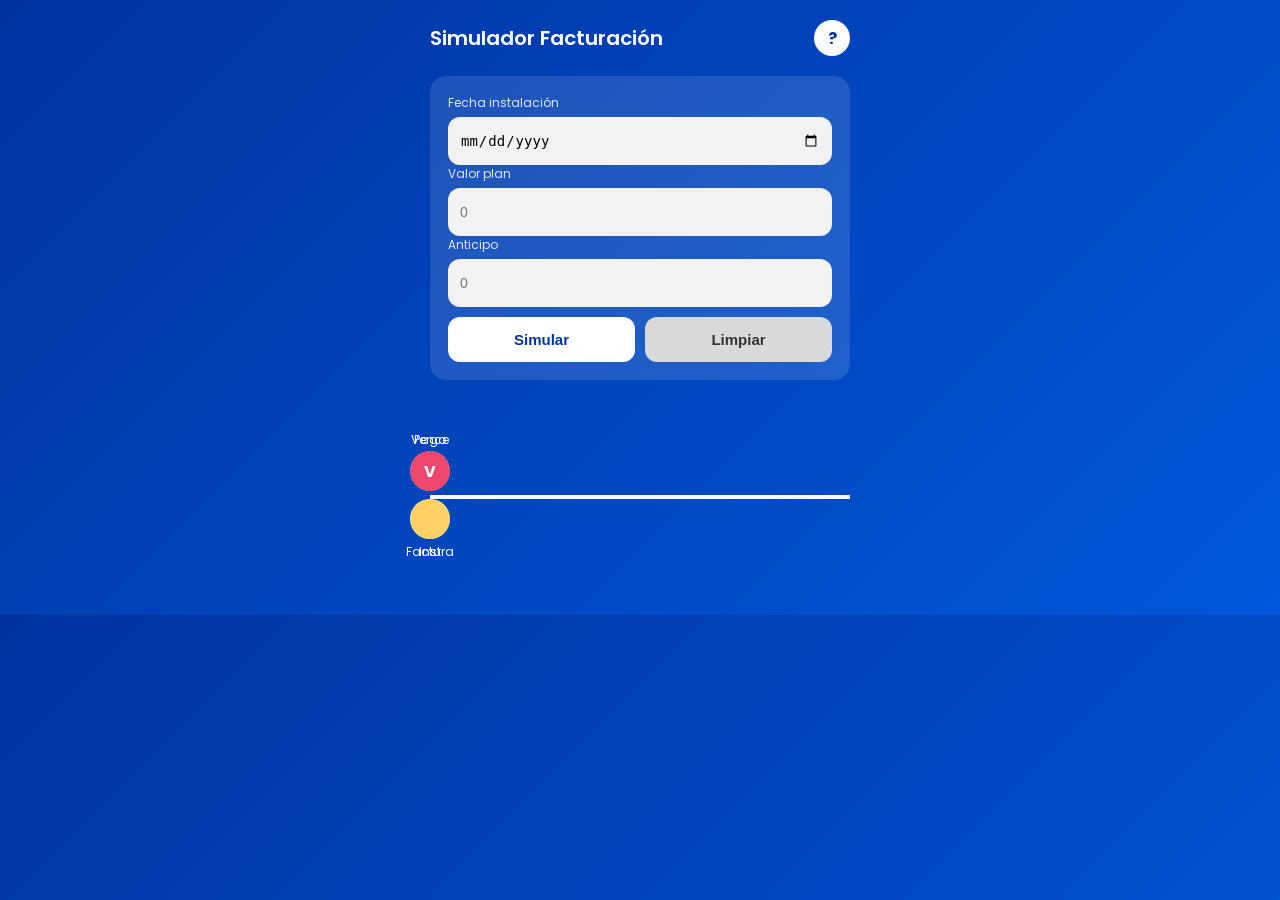
==== Versiones/v2_beta.html @ ce0b77d9 "Create v2_beta.html" ====
<!DOCTYPE html>
<html lang="es">

<head>

<meta charset="UTF-8">
<meta name="viewport" content="width=device-width, initial-scale=1.0">

<title>Simulador Facturación</title>

<link href="https://fonts.googleapis.com/css2?family=Poppins:wght@300;400;600&display=swap" rel="stylesheet">

<style>

:root{
--tigo:#0033A0;
--tigo2:#0057D9;
}

*{
box-sizing:border-box;
margin:0;
padding:0;
}

body{
font-family:'Poppins',sans-serif;
background:linear-gradient(135deg,#0033A0,#0057D9);
color:white;
padding:20px;
}

.container{
max-width:420px;
margin:auto;
}

.header{
display:flex;
justify-content:space-between;
align-items:center;
margin-bottom:20px;
}

.title{
font-size:20px;
font-weight:600;
}

.help{
width:36px;
height:36px;
background:white;
color:#0033A0;
border-radius:50%;
display:flex;
align-items:center;
justify-content:center;
font-weight:bold;
cursor:pointer;
}

.card{
background:rgba(255,255,255,0.12);
padding:18px;
border-radius:16px;
margin-bottom:15px;
}

label{
font-size:12px;
opacity:0.85;
display:block;
margin-bottom:5px;
}

input{
width:100%;
height:48px;
padding:12px;
border-radius:12px;
border:none;
font-size:14px;
background:#f2f2f2;
}

.botones{
display:flex;
gap:10px;
margin-top:10px;
}

button{
flex:1;
padding:14px;
border:none;
border-radius:12px;
background:white;
color:#0033A0;
font-weight:600;
font-size:15px;
cursor:pointer;
}

.btn-clear{
background:#d9d9d9;
color:#333;
}

.meses{
display:flex;
justify-content:space-between;
margin-top:10px;
font-weight:600;
}

.timeline{
position:relative;
height:160px;
margin-top:20px;
}

.line{
position:absolute;
top:50%;
width:100%;
height:4px;
background:white;
}

.event{
position:absolute;
width:40px;
height:40px;
border-radius:50%;
display:flex;
align-items:center;
justify-content:center;
font-weight:bold;
}

.top{
top:35%;
transform:translate(-50%,-50%);
}

.bottom{
top:65%;
transform:translate(-50%,-50%);
}

.install{background:#4CC9F0;}
.invoice{background:#FFD166;color:black;}
.pay{background:#06D6A0;}
.charge{background:#EF476F;}

.label{
position:absolute;
font-size:12px;
width:90px;
text-align:center;
transform:translateX(-50%);
}

.label.top{ top:10%; }
.label.bottom{ top:80%; }

.result{
margin-top:20px;
font-size:15px;
}

.good{color:#06D6A0;}
.bad{color:#EF476F;}

.warning{
color:#FFD166;
font-weight:600;
margin-top:10px;
}

.modal{
position:fixed;
top:0;
left:0;
width:100%;
height:100%;
background:rgba(0,0,0,0.85);
display:none;
justify-content:center;
align-items:center;
padding:20px;
}

.modal-content{
background:white;
padding:15px;
border-radius:12px;
max-width:500px;
max-height:90%;
overflow:auto;
}

.modal-content img{
width:100%;
margin-bottom:12px;
border-radius:8px;
}

.close{
text-align:right;
font-weight:bold;
cursor:pointer;
color:black;
margin-bottom:10px;
}

</style>

</head>

<body>

<div class="container">

<div class="header">
<div class="title">Simulador Facturación</div>
<div class="help" onclick="abrirAyuda()">?</div>
</div>

<div class="card">

<label>Fecha instalación</label>
<input type="date" id="fecha">

<label>Valor plan</label>
<input type="number" id="plan" placeholder="0">

<label>Anticipo</label>
<input type="number" id="anticipo" placeholder="0">

<div class="botones">
<button onclick="simular()">Simular</button>
<button class="btn-clear" onclick="limpiar()">Limpiar</button>
</div>

</div>

<div id="meses" class="meses"></div>

<div class="timeline">

<div class="line"></div>

<div class="event install bottom" id="inst"></div>
<div class="label bottom" id="instLabel">Inst</div>

<div class="event invoice bottom" id="fact"></div>
<div class="label bottom" id="factLabel">Factura</div>

<div class="event pay top" id="pay">P</div>
<div class="label top" id="payLabel">Pago</div>

<div class="event charge top" id="vence">V</div>
<div class="label top" id="venceLabel">Vence</div>

<div class="event invoice bottom" id="fact2" style="display:none">2</div>
<div class="label bottom" id="fact2Label" style="display:none">Factura2</div>

<div class="event install bottom" id="corte" style="display:none">3</div>
<div class="label bottom" id="corteLabel" style="display:none">Corte</div>

<div class="event charge top" id="vence2" style="display:none">V</div>
<div class="label top" id="vence2Label" style="display:none">Vence</div>

</div>

<div id="info" class="result"></div>
<div id="detalleFacturacion" class="result"></div>

</div>

<!-- MODAL AYUDA -->

<div class="modal" id="modalAyuda">

<div class="modal-content">

<div class="close" onclick="cerrarAyuda()">Cerrar ✖</div>

<img src="Imagenes/Diapositiva2.PNG">
<img src="Imagenes/Diapositiva3.PNG">
<img src="Imagenes/Diapositiva4.PNG">
<img src="Imagenes/Diapositiva5.PNG">
<img src="Imagenes/Diapositiva6.PNG">
<img src="Imagenes/Diapositiva7.PNG">

</div>

</div>

<script>

let saldoActual=0
let cicloActual=0

/* TABLA MAESTRA CICLOS */

const tablaCiclos={
1:{emision:1,pagoIni:2,pagoFin:14,vence:15,corte:3},
7:{emision:7,pagoIni:8,pagoFin:20,vence:21,corte:9},
15:{emision:15,pagoIni:16,pagoFin:29,vence:1,corte:17},
21:{emision:21,pagoIni:22,pagoFin:3,vence:5,corte:4}
}

function formatoPeriodo(fecha){
let year=fecha.getFullYear()
let mes=(fecha.getMonth()+1).toString().padStart(2,"0")
return year+mes
}

function simular(){

let fecha=new Date(document.getElementById("fecha").value)

if(!fecha){
alert("Ingrese fecha instalación")
return
}

let dia=fecha.getDate()

let ciclos=[1,7,15,21]

let ciclo=ciclos.find(c=>c>dia) || 1

cicloActual=ciclo

let datos=tablaCiclos[ciclo]

let mes1=formatoPeriodo(fecha)
let mes2=formatoPeriodo(new Date(fecha.getFullYear(),fecha.getMonth()+1))

meses.innerHTML=`<span>${mes1}</span><span>${mes2}</span>`

/* ESCALA TIMELINE 62 DIAS */

let posInst=(dia/62)*100

let posFact

if(dia>ciclo){
posFact=((31+ciclo)/62)*100
}else{
posFact=(ciclo/62)*100
}

let posPay=45
let posVence=(datos.vence/62)*100

setPos("inst","instLabel",posInst,dia)
setPos("fact","factLabel",posFact,ciclo)
setPos("pay","payLabel",posPay,"P")
setPos("vence","venceLabel",posVence,"V")

mostrarEstadoNormal()

}

function setPos(id,label,pos,text){
document.getElementById(id).style.left=pos+"%"
document.getElementById(label).style.left=pos+"%"
document.getElementById(id).innerHTML=text
}

const pago=document.getElementById("pay")

pago.addEventListener("touchmove",move)
pago.addEventListener("mousemove",move)

function move(e){

let timeline=document.querySelector(".timeline")
let rect=timeline.getBoundingClientRect()

let x=e.touches?e.touches[0].clientX:e.clientX

let pos=(x-rect.left)/rect.width*100

if(pos<0)pos=0
if(pos>100)pos=100

pago.style.left=pos+"%"
payLabel.style.left=pos+"%"

let vence=parseFloat(document.getElementById("vence").style.left)

if(pos>vence){
expandir()
}else{
contraer()
mostrarEstadoNormal()
}

}

function expandir(){

fact2.style.display="flex"
fact2Label.style.display="block"
corte.style.display="flex"
corteLabel.style.display="block"
vence2.style.display="flex"
vence2Label.style.display="block"

let datos=tablaCiclos[cicloActual]

let factura2=cicloActual
let corteDia=datos.corte

let posFact2=((31+factura2)/62)*100
let posCorte=posFact2+((corteDia/62)*100)

setPos("fact2","fact2Label",posFact2,factura2)
setPos("corte","corteLabel",posCorte,corteDia)
setPos("vence2","vence2Label",95,"V")

let fecha=new Date(document.getElementById("fecha").value)

let mes1=formatoPeriodo(fecha)
let mes2=formatoPeriodo(new Date(fecha.getFullYear(),fecha.getMonth()+1))
let mes3=formatoPeriodo(new Date(fecha.getFullYear(),fecha.getMonth()+2))

meses.innerHTML=`<span>${mes1}</span><span>${mes2}</span><span>${mes3}</span>`

let plan=parseFloat(document.getElementById("plan").value)||0
let anticipo=parseFloat(document.getElementById("anticipo").value)||0

saldoActual=plan-anticipo

let total=plan+saldoActual+12000

info.innerHTML=`<div class="warning">
⚠ Cliente no pagó la primera factura
</div>

Saldo factura 1: ${saldoActual.toLocaleString()}<br>
Plan siguiente factura: ${plan.toLocaleString()}<br>
Cargo administrativo: 12.000<br><br>

<strong style="font-size:20px;color:#FFD166">
Total Factura 2: ${total.toLocaleString()}
</strong>`

}

function contraer(){

fact2.style.display="none"
fact2Label.style.display="none"
corte.style.display="none"
corteLabel.style.display="none"
vence2.style.display="none"
vence2Label.style.display="none"

}

function mostrarEstadoNormal(){

let plan=parseFloat(document.getElementById("plan").value)||0
let anticipo=parseFloat(document.getElementById("anticipo").value)||0

saldoActual=plan-anticipo

info.innerHTML=
`Saldo primera factura: ${saldoActual.toLocaleString()}<br>
<span class="good">Pago dentro del plazo</span>`

}

function limpiar(){

document.getElementById("fecha").value=""
document.getElementById("plan").value=""
document.getElementById("anticipo").value=""

meses.innerHTML=""
info.innerHTML=""
detalleFacturacion.innerHTML=""

fact2.style.display="none"
fact2Label.style.display="none"
corte.style.display="none"
corteLabel.style.display="none"
vence2.style.display="none"
vence2Label.style.display="none"

}

function abrirAyuda(){
document.getElementById("modalAyuda").style.display="flex"
}

function cerrarAyuda(){
document.getElementById("modalAyuda").style.display="none"
}

</script>

</body>
</html>
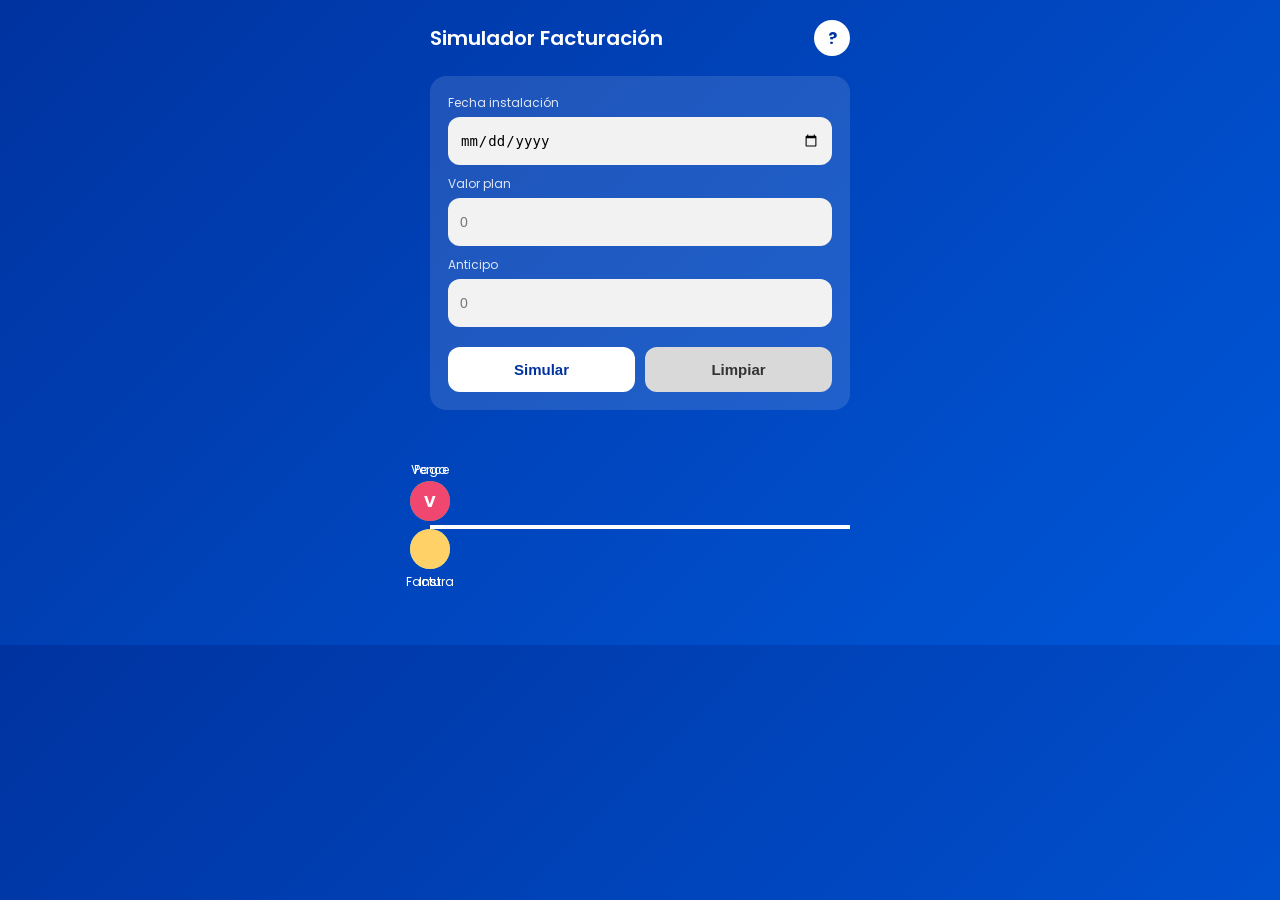
==== commit 9208002f: "Update v2_beta.html" ====
--- a/Versiones/v2_beta.html
+++ b/Versiones/v2_beta.html
@@ -2,510 +2,304 @@
 <html lang="es">
 
 <head>
-
-<meta charset="UTF-8">
-<meta name="viewport" content="width=device-width, initial-scale=1.0">
-
-<title>Simulador Facturación</title>
-
-<link href="https://fonts.googleapis.com/css2?family=Poppins:wght@300;400;600&display=swap" rel="stylesheet">
-
-<style>
-
-:root{
---tigo:#0033A0;
---tigo2:#0057D9;
-}
-
-*{
-box-sizing:border-box;
-margin:0;
-padding:0;
-}
-
-body{
-font-family:'Poppins',sans-serif;
-background:linear-gradient(135deg,#0033A0,#0057D9);
-color:white;
-padding:20px;
-}
-
-.container{
-max-width:420px;
-margin:auto;
-}
-
-.header{
-display:flex;
-justify-content:space-between;
-align-items:center;
-margin-bottom:20px;
-}
-
-.title{
-font-size:20px;
-font-weight:600;
-}
-
-.help{
-width:36px;
-height:36px;
-background:white;
-color:#0033A0;
-border-radius:50%;
-display:flex;
-align-items:center;
-justify-content:center;
-font-weight:bold;
-cursor:pointer;
-}
-
-.card{
-background:rgba(255,255,255,0.12);
-padding:18px;
-border-radius:16px;
-margin-bottom:15px;
-}
-
-label{
-font-size:12px;
-opacity:0.85;
-display:block;
-margin-bottom:5px;
-}
-
-input{
-width:100%;
-height:48px;
-padding:12px;
-border-radius:12px;
-border:none;
-font-size:14px;
-background:#f2f2f2;
-}
-
-.botones{
-display:flex;
-gap:10px;
-margin-top:10px;
-}
-
-button{
-flex:1;
-padding:14px;
-border:none;
-border-radius:12px;
-background:white;
-color:#0033A0;
-font-weight:600;
-font-size:15px;
-cursor:pointer;
-}
-
-.btn-clear{
-background:#d9d9d9;
-color:#333;
-}
-
-.meses{
-display:flex;
-justify-content:space-between;
-margin-top:10px;
-font-weight:600;
-}
-
-.timeline{
-position:relative;
-height:160px;
-margin-top:20px;
-}
-
-.line{
-position:absolute;
-top:50%;
-width:100%;
-height:4px;
-background:white;
-}
-
-.event{
-position:absolute;
-width:40px;
-height:40px;
-border-radius:50%;
-display:flex;
-align-items:center;
-justify-content:center;
-font-weight:bold;
-}
-
-.top{
-top:35%;
-transform:translate(-50%,-50%);
-}
-
-.bottom{
-top:65%;
-transform:translate(-50%,-50%);
-}
-
-.install{background:#4CC9F0;}
-.invoice{background:#FFD166;color:black;}
-.pay{background:#06D6A0;}
-.charge{background:#EF476F;}
-
-.label{
-position:absolute;
-font-size:12px;
-width:90px;
-text-align:center;
-transform:translateX(-50%);
-}
-
-.label.top{ top:10%; }
-.label.bottom{ top:80%; }
-
-.result{
-margin-top:20px;
-font-size:15px;
-}
-
-.good{color:#06D6A0;}
-.bad{color:#EF476F;}
-
-.warning{
-color:#FFD166;
-font-weight:600;
-margin-top:10px;
-}
-
-.modal{
-position:fixed;
-top:0;
-left:0;
-width:100%;
-height:100%;
-background:rgba(0,0,0,0.85);
-display:none;
-justify-content:center;
-align-items:center;
-padding:20px;
-}
-
-.modal-content{
-background:white;
-padding:15px;
-border-radius:12px;
-max-width:500px;
-max-height:90%;
-overflow:auto;
-}
-
-.modal-content img{
-width:100%;
-margin-bottom:12px;
-border-radius:8px;
-}
-
-.close{
-text-align:right;
-font-weight:bold;
-cursor:pointer;
-color:black;
-margin-bottom:10px;
-}
-
-</style>
-
+    <meta charset="UTF-8">
+    <meta name="viewport" content="width=device-width, initial-scale=1.0">
+    <title>Simulador Facturación</title>
+    <link href="https://fonts.googleapis.com/css2?family=Poppins:wght@300;400;600&display=swap" rel="stylesheet">
+
+    <style>
+        :root { --tigo: #0033A0; --tigo2: #0057D9; }
+        * { box-sizing: border-box; margin: 0; padding: 0; }
+        body { font-family: 'Poppins', sans-serif; background: linear-gradient(135deg, #0033A0, #0057D9); color: white; padding: 20px; }
+        .container { max-width: 420px; margin: auto; }
+        .header { display: flex; justify-content: space-between; align-items: center; margin-bottom: 20px; }
+        .title { font-size: 20px; font-weight: 600; }
+        .help { width: 36px; height: 36px; background: white; color: #0033A0; border-radius: 50%; display: flex; align-items: center; justify-content: center; font-weight: bold; cursor: pointer; }
+        .card { background: rgba(255,255,255,0.12); padding: 18px; border-radius: 16px; margin-bottom: 15px; }
+        label { font-size: 12px; opacity: 0.85; display: block; margin-bottom: 5px; }
+        input { width: 100%; height: 48px; padding: 12px; border-radius: 12px; border: none; font-size: 14px; background: #f2f2f2; margin-bottom: 10px; }
+        .botones { display: flex; gap: 10px; margin-top: 10px; }
+        button { flex: 1; padding: 14px; border: none; border-radius: 12px; background: white; color: #0033A0; font-weight: 600; font-size: 15px; cursor: pointer; }
+        .btn-clear { background: #d9d9d9; color: #333; }
+        .meses { display: flex; justify-content: space-between; margin-top: 10px; font-weight: 600; }
+        .timeline { position: relative; height: 160px; margin-top: 20px; }
+        .line { position: absolute; top: 50%; width: 100%; height: 4px; background: white; }
+        .event { position: absolute; width: 40px; height: 40px; border-radius: 50%; display: flex; align-items: center; justify-content: center; font-weight: bold; }
+        .top { top: 35%; transform: translate(-50%, -50%); }
+        .bottom { top: 65%; transform: translate(-50%, -50%); }
+        .install { background: #4CC9F0; }
+        .invoice { background: #FFD166; color: black; }
+        .pay { background: #06D6A0; }
+        .charge { background: #EF476F; }
+        .label { position: absolute; font-size: 12px; width: 90px; text-align: center; transform: translateX(-50%); }
+        .label.top { top: 10%; }
+        .label.bottom { top: 80%; }
+        .result { margin-top: 20px; font-size: 15px; }
+        .good { color: #06D6A0; }
+        .bad { color: #EF476F; }
+        .warning { color: #FFD166; font-weight: 600; margin-top: 10px; }
+        .modal { position: fixed; top: 0; left: 0; width: 100%; height: 100%; background: rgba(0,0,0,0.85); display: none; justify-content: center; align-items: center; padding: 20px; }
+        .modal-content { background: white; padding: 15px; border-radius: 12px; max-width: 500px; max-height: 90%; overflow: auto; }
+        .modal-content img { width: 100%; margin-bottom: 12px; border-radius: 8px; }
+        .close { text-align: right; font-weight: bold; cursor: pointer; color: black; margin-bottom: 10px; }
+    </style>
 </head>
 
 <body>
-
-<div class="container">
-
-<div class="header">
-<div class="title">Simulador Facturación</div>
-<div class="help" onclick="abrirAyuda()">?</div>
-</div>
-
-<div class="card">
-
-<label>Fecha instalación</label>
-<input type="date" id="fecha">
-
-<label>Valor plan</label>
-<input type="number" id="plan" placeholder="0">
-
-<label>Anticipo</label>
-<input type="number" id="anticipo" placeholder="0">
-
-<div class="botones">
-<button onclick="simular()">Simular</button>
-<button class="btn-clear" onclick="limpiar()">Limpiar</button>
-</div>
-
-</div>
-
-<div id="meses" class="meses"></div>
-
-<div class="timeline">
-
-<div class="line"></div>
-
-<div class="event install bottom" id="inst"></div>
-<div class="label bottom" id="instLabel">Inst</div>
-
-<div class="event invoice bottom" id="fact"></div>
-<div class="label bottom" id="factLabel">Factura</div>
-
-<div class="event pay top" id="pay">P</div>
-<div class="label top" id="payLabel">Pago</div>
-
-<div class="event charge top" id="vence">V</div>
-<div class="label top" id="venceLabel">Vence</div>
-
-<div class="event invoice bottom" id="fact2" style="display:none">2</div>
-<div class="label bottom" id="fact2Label" style="display:none">Factura2</div>
-
-<div class="event install bottom" id="corte" style="display:none">3</div>
-<div class="label bottom" id="corteLabel" style="display:none">Corte</div>
-
-<div class="event charge top" id="vence2" style="display:none">V</div>
-<div class="label top" id="vence2Label" style="display:none">Vence</div>
-
-</div>
-
-<div id="info" class="result"></div>
-<div id="detalleFacturacion" class="result"></div>
-
-</div>
-
-<!-- MODAL AYUDA -->
-
-<div class="modal" id="modalAyuda">
-
-<div class="modal-content">
-
-<div class="close" onclick="cerrarAyuda()">Cerrar ✖</div>
-
-<img src="Imagenes/Diapositiva2.PNG">
-<img src="Imagenes/Diapositiva3.PNG">
-<img src="Imagenes/Diapositiva4.PNG">
-<img src="Imagenes/Diapositiva5.PNG">
-<img src="Imagenes/Diapositiva6.PNG">
-<img src="Imagenes/Diapositiva7.PNG">
-
-</div>
-
-</div>
-
-<script>
-
-let saldoActual=0
-let cicloActual=0
-
-/* TABLA MAESTRA CICLOS */
-
-const tablaCiclos={
-1:{emision:1,pagoIni:2,pagoFin:14,vence:15,corte:3},
-7:{emision:7,pagoIni:8,pagoFin:20,vence:21,corte:9},
-15:{emision:15,pagoIni:16,pagoFin:29,vence:1,corte:17},
-21:{emision:21,pagoIni:22,pagoFin:3,vence:5,corte:4}
-}
-
-function formatoPeriodo(fecha){
-let year=fecha.getFullYear()
-let mes=(fecha.getMonth()+1).toString().padStart(2,"0")
-return year+mes
-}
-
-function simular(){
-
-let fecha=new Date(document.getElementById("fecha").value)
-
-if(!fecha){
-alert("Ingrese fecha instalación")
-return
-}
-
-let dia=fecha.getDate()
-
-let ciclos=[1,7,15,21]
-
-let ciclo=ciclos.find(c=>c>dia) || 1
-
-cicloActual=ciclo
-
-let datos=tablaCiclos[ciclo]
-
-let mes1=formatoPeriodo(fecha)
-let mes2=formatoPeriodo(new Date(fecha.getFullYear(),fecha.getMonth()+1))
-
-meses.innerHTML=`<span>${mes1}</span><span>${mes2}</span>`
-
-/* ESCALA TIMELINE 62 DIAS */
-
-let posInst=(dia/62)*100
-
-let posFact
-
-if(dia>ciclo){
-posFact=((31+ciclo)/62)*100
-}else{
-posFact=(ciclo/62)*100
-}
-
-let posPay=45
-let posVence=(datos.vence/62)*100
-
-setPos("inst","instLabel",posInst,dia)
-setPos("fact","factLabel",posFact,ciclo)
-setPos("pay","payLabel",posPay,"P")
-setPos("vence","venceLabel",posVence,"V")
-
-mostrarEstadoNormal()
-
-}
-
-function setPos(id,label,pos,text){
-document.getElementById(id).style.left=pos+"%"
-document.getElementById(label).style.left=pos+"%"
-document.getElementById(id).innerHTML=text
-}
-
-const pago=document.getElementById("pay")
-
-pago.addEventListener("touchmove",move)
-pago.addEventListener("mousemove",move)
-
-function move(e){
-
-let timeline=document.querySelector(".timeline")
-let rect=timeline.getBoundingClientRect()
-
-let x=e.touches?e.touches[0].clientX:e.clientX
-
-let pos=(x-rect.left)/rect.width*100
-
-if(pos<0)pos=0
-if(pos>100)pos=100
-
-pago.style.left=pos+"%"
-payLabel.style.left=pos+"%"
-
-let vence=parseFloat(document.getElementById("vence").style.left)
-
-if(pos>vence){
-expandir()
-}else{
-contraer()
-mostrarEstadoNormal()
-}
-
-}
-
-function expandir(){
-
-fact2.style.display="flex"
-fact2Label.style.display="block"
-corte.style.display="flex"
-corteLabel.style.display="block"
-vence2.style.display="flex"
-vence2Label.style.display="block"
-
-let datos=tablaCiclos[cicloActual]
-
-let factura2=cicloActual
-let corteDia=datos.corte
-
-let posFact2=((31+factura2)/62)*100
-let posCorte=posFact2+((corteDia/62)*100)
-
-setPos("fact2","fact2Label",posFact2,factura2)
-setPos("corte","corteLabel",posCorte,corteDia)
-setPos("vence2","vence2Label",95,"V")
-
-let fecha=new Date(document.getElementById("fecha").value)
-
-let mes1=formatoPeriodo(fecha)
-let mes2=formatoPeriodo(new Date(fecha.getFullYear(),fecha.getMonth()+1))
-let mes3=formatoPeriodo(new Date(fecha.getFullYear(),fecha.getMonth()+2))
-
-meses.innerHTML=`<span>${mes1}</span><span>${mes2}</span><span>${mes3}</span>`
-
-let plan=parseFloat(document.getElementById("plan").value)||0
-let anticipo=parseFloat(document.getElementById("anticipo").value)||0
-
-saldoActual=plan-anticipo
-
-let total=plan+saldoActual+12000
-
-info.innerHTML=`<div class="warning">
-⚠ Cliente no pagó la primera factura
-</div>
-
-Saldo factura 1: ${saldoActual.toLocaleString()}<br>
-Plan siguiente factura: ${plan.toLocaleString()}<br>
-Cargo administrativo: 12.000<br><br>
-
-<strong style="font-size:20px;color:#FFD166">
-Total Factura 2: ${total.toLocaleString()}
-</strong>`
-
-}
-
-function contraer(){
-
-fact2.style.display="none"
-fact2Label.style.display="none"
-corte.style.display="none"
-corteLabel.style.display="none"
-vence2.style.display="none"
-vence2Label.style.display="none"
-
-}
-
-function mostrarEstadoNormal(){
-
-let plan=parseFloat(document.getElementById("plan").value)||0
-let anticipo=parseFloat(document.getElementById("anticipo").value)||0
-
-saldoActual=plan-anticipo
-
-info.innerHTML=
-`Saldo primera factura: ${saldoActual.toLocaleString()}<br>
-<span class="good">Pago dentro del plazo</span>`
-
-}
-
-function limpiar(){
-
-document.getElementById("fecha").value=""
-document.getElementById("plan").value=""
-document.getElementById("anticipo").value=""
-
-meses.innerHTML=""
-info.innerHTML=""
-detalleFacturacion.innerHTML=""
-
-fact2.style.display="none"
-fact2Label.style.display="none"
-corte.style.display="none"
-corteLabel.style.display="none"
-vence2.style.display="none"
-vence2Label.style.display="none"
-
-}
-
-function abrirAyuda(){
-document.getElementById("modalAyuda").style.display="flex"
-}
-
-function cerrarAyuda(){
-document.getElementById("modalAyuda").style.display="none"
-}
-
-</script>
-
+    <div class="container">
+        <div class="header">
+            <div class="title">Simulador Facturación</div>
+            <div class="help" onclick="abrirAyuda()">?</div>
+        </div>
+
+        <div class="card">
+            <label>Fecha instalación</label>
+            <input type="date" id="fecha">
+            <label>Valor plan</label>
+            <input type="number" id="plan" placeholder="0">
+            <label>Anticipo</label>
+            <input type="number" id="anticipo" placeholder="0">
+            <div class="botones">
+                <button onclick="simular()">Simular</button>
+                <button class="btn-clear" onclick="limpiar()">Limpiar</button>
+            </div>
+        </div>
+
+        <div id="meses" class="meses"></div>
+
+        <div class="timeline">
+            <div class="line"></div>
+            <div class="event install bottom" id="inst"></div>
+            <div class="label bottom" id="instLabel">Inst</div>
+            <div class="event invoice bottom" id="fact"></div>
+            <div class="label bottom" id="factLabel">Factura</div>
+            <div class="event pay top" id="pay">P</div>
+            <div class="label top" id="payLabel">Pago</div>
+            <div class="event charge top" id="vence">V</div>
+            <div class="label top" id="venceLabel">Vence</div>
+            <div class="event invoice bottom" id="fact2" style="display:none">2</div>
+            <div class="label bottom" id="fact2Label" style="display:none">Factura2</div>
+            <div class="event install bottom" id="corte" style="display:none">3</div>
+            <div class="label bottom" id="corteLabel" style="display:none">Corte</div>
+            <div class="event charge top" id="vence2" style="display:none">V</div>
+            <div class="label top" id="vence2Label" style="display:none">Vence</div>
+        </div>
+
+        <div id="info" class="result"></div>
+        <div id="detalleFacturacion" class="result"></div>
+    </div>
+
+    <div class="modal" id="modalAyuda">
+        <div class="modal-content">
+            <div class="close" onclick="cerrarAyuda()">Cerrar ✖</div>
+            <img src="Imagenes/Diapositiva2.PNG">
+            <img src="Imagenes/Diapositiva3.PNG">
+            <img src="Imagenes/Diapositiva4.PNG">
+            <img src="Imagenes/Diapositiva5.PNG">
+            <img src="Imagenes/Diapositiva6.PNG">
+            <img src="Imagenes/Diapositiva7.PNG">
+        </div>
+    </div>
+
+    <script>
+        let saldoActual = 0;
+        let cicloActual = 0;
+
+        /* TABLA MAESTRA CICLOS */
+        const tablaCiclos = {
+            1: { emision: 1, pagoIni: 2, pagoFin: 14, vence: 15, corte: 3 },
+            7: { emision: 7, pagoIni: 8, pagoFin: 20, vence: 21, corte: 9 },
+            15: { emision: 15, pagoIni: 16, pagoFin: 29, vence: 1, corte: 17 },
+            21: { emision: 21, pagoIni: 22, pagoFin: 3, vence: 5, corte: 4 }
+        };
+
+        function formatoPeriodo(fecha) {
+            let year = fecha.getFullYear();
+            let mes = (fecha.getMonth() + 1).toString().padStart(2, "0");
+            return year + mes;
+        }
+
+        // Mejora: Función para asignar ciclo respetando la imagen de reglas
+        function obtenerCicloAsignado(dia) {
+            if (dia >= 1 && dia <= 6) return 7;
+            if (dia >= 7 && dia <= 14) return 15;
+            if (dia >= 15 && dia <= 20) return 21;
+            if (dia >= 21 && dia <= 31) return 1;
+            return 7;
+        }
+
+        function simular() {
+            let fechaStr = document.getElementById("fecha").value;
+            if (!fechaStr) {
+                alert("Ingrese fecha instalación");
+                return;
+            }
+
+            let fecha = new Date(fechaStr + 'T00:00:00');
+            let dia = fecha.getDate();
+
+            // Corrección Ciclo: Regla de asignación según imagen 2
+            cicloActual = obtenerCicloAsignado(dia);
+            let datos = tablaCiclos[cicloActual];
+
+            // Renderizar encabezados de meses
+            let mes1Date = new Date(fecha.getFullYear(), fecha.getMonth(), 1);
+            let mes2Date = new Date(fecha.getFullYear(), fecha.getMonth() + 1, 1);
+            let mes3Date = new Date(fecha.getFullYear(), fecha.getMonth() + 2, 1);
+
+            let mes1 = formatoPeriodo(mes1Date);
+            let mes2 = formatoPeriodo(mes2Date);
+            meses.innerHTML = `<span>${mes1}</span><span>${mes2}</span>`;
+
+            /* ESCALA TIMELINE MEJORADA (Escala sobre 60 días para 2 meses) */
+            // Posición Instalación
+            let posInst = (dia / 60) * 100;
+
+            // Posición Factura (Si el ciclo es menor al día de inst, va al mes siguiente)
+            let posFact;
+            if (cicloActual <= dia && cicloActual !== 1) {
+                posFact = ((30 + cicloActual) / 60) * 100;
+            } else if (cicloActual === 1) {
+                posFact = ((30 + 1) / 60) * 100;
+            } else {
+                posFact = (cicloActual / 60) * 100;
+            }
+
+            // Vencimiento Factura 1
+            let posVence;
+            let diaVence = datos.vence;
+            if (diaVence < cicloActual) { // Caso donde vence el mes siguiente (Ciclo 15 vence el 1, Ciclo 21 vence el 5)
+                posVence = posFact + ((diaVence + (30 - cicloActual)) / 60 * 100);
+            } else {
+                posVence = (posFact - (cicloActual / 60 * 100)) + (diaVence / 60 * 100);
+                // Ajuste para meses cruzados
+                if (posVence < posFact) posVence += 50; 
+            }
+
+            let posPay = posVence - 5; // Pago sugerido antes de vencer
+
+            setPos("inst", "instLabel", posInst, dia);
+            setPos("fact", "factLabel", posFact, cicloActual);
+            setPos("pay", "payLabel", posPay, "P");
+            setPos("vence", "venceLabel", posVence, "V");
+
+            mostrarEstadoNormal();
+
+            // Cálculo de fechas para el detalle inferior
+            let fVence1 = new Date(mes2Date.getFullYear(), mes2Date.getMonth(), diaVence);
+            if (diaVence > 10 && cicloActual === 1) fVence1.setMonth(fVence1.getMonth() - 1);
+            
+            let fVence2 = new Date(fVence1.getFullYear(), fVence1.getMonth() + 1, diaVence);
+
+            detalleFacturacion.innerHTML = `
+                Ciclo asignado: <strong>${cicloActual}</strong><br>
+                Vencimiento Factura 1: <strong>${fVence1.toLocaleDateString()}</strong><br>
+                Vencimiento Factura 2: <strong>${fVence2.toLocaleDateString()}</strong>
+            `;
+        }
+
+        function setPos(id, label, pos, text) {
+            document.getElementById(id).style.left = pos + "%";
+            document.getElementById(label).style.left = pos + "%";
+            document.getElementById(id).innerHTML = text;
+        }
+
+        const pago = document.getElementById("pay");
+        const payLabel = document.getElementById("payLabel");
+
+        pago.addEventListener("touchmove", move);
+        pago.addEventListener("mousemove", move);
+
+        function move(e) {
+            let timeline = document.querySelector(".timeline");
+            let rect = timeline.getBoundingClientRect();
+            let x = e.touches ? e.touches[0].clientX : e.clientX;
+            let pos = (x - rect.left) / rect.width * 100;
+
+            if (pos < 0) pos = 0;
+            if (pos > 100) pos = 100;
+
+            pago.style.left = pos + "%";
+            payLabel.style.left = pos + "%";
+
+            let venceLeft = parseFloat(document.getElementById("vence").style.left);
+
+            if (pos > venceLeft) {
+                expandir();
+            } else {
+                contraer();
+                mostrarEstadoNormal();
+            }
+        }
+
+        function expandir() {
+            fact2.style.display = "flex";
+            fact2Label.style.display = "block";
+            corte.style.display = "flex";
+            corteLabel.style.display = "block";
+            vence2.style.display = "flex";
+            vence2Label.style.display = "block";
+
+            let datos = tablaCiclos[cicloActual];
+            let factura2 = cicloActual;
+            let corteDia = datos.corte;
+
+            let posV1 = parseFloat(document.getElementById("vence").style.left);
+            let posFact2 = posV1 + 15;
+            let posCorte = posFact2 + 5;
+            let posVence2 = posFact2 + 15;
+
+            setPos("fact2", "fact2Label", posFact2, factura2);
+            setPos("corte", "corteLabel", posCorte, corteDia);
+            setPos("vence2", "vence2Label", posVence2 > 98 ? 98 : posVence2, "V");
+
+            let fecha = new Date(document.getElementById("fecha").value + 'T00:00:00');
+            let m1 = formatoPeriodo(fecha);
+            let m2 = formatoPeriodo(new Date(fecha.getFullYear(), fecha.getMonth() + 1, 1));
+            let m3 = formatoPeriodo(new Date(fecha.getFullYear(), fecha.getMonth() + 2, 1));
+            meses.innerHTML = `<span>${m1}</span><span>${m2}</span><span>${m3}</span>`;
+
+            let plan = parseFloat(document.getElementById("plan").value) || 0;
+            let anticipo = parseFloat(document.getElementById("anticipo").value) || 0;
+            saldoActual = plan - anticipo;
+            let total = plan + saldoActual + 12000;
+
+            info.innerHTML = `<div class="warning">⚠ Cliente no pagó la primera factura</div>
+                Saldo factura 1: ${saldoActual.toLocaleString()}<br>
+                Plan siguiente factura: ${plan.toLocaleString()}<br>
+                Cargo administrativo: 12.000<br><br>
+                <strong style="font-size:20px;color:#FFD166">Total Factura 2: ${total.toLocaleString()}</strong>`;
+        }
+
+        function contraer() {
+            fact2.style.display = "none";
+            fact2Label.style.display = "none";
+            corte.style.display = "none";
+            corteLabel.style.display = "none";
+            vence2.style.display = "none";
+            vence2Label.style.display = "none";
+        }
+
+        function mostrarEstadoNormal() {
+            let plan = parseFloat(document.getElementById("plan").value) || 0;
+            let anticipo = parseFloat(document.getElementById("anticipo").value) || 0;
+            saldoActual = plan - anticipo;
+            info.innerHTML = `Saldo primera factura: ${saldoActual.toLocaleString()}<br>
+                <span class="good">Pago dentro del plazo</span>`;
+        }
+
+        function limpiar() {
+            document.getElementById("fecha").value = "";
+            document.getElementById("plan").value = "";
+            document.getElementById("anticipo").value = "";
+            meses.innerHTML = "";
+            info.innerHTML = "";
+            detalleFacturacion.innerHTML = "";
+            contraer();
+        }
+
+        function abrirAyuda() { document.getElementById("modalAyuda").style.display = "flex"; }
+        function cerrarAyuda() { document.getElementById("modalAyuda").style.display = "none"; }
+    </script>
 </body>
 </html>
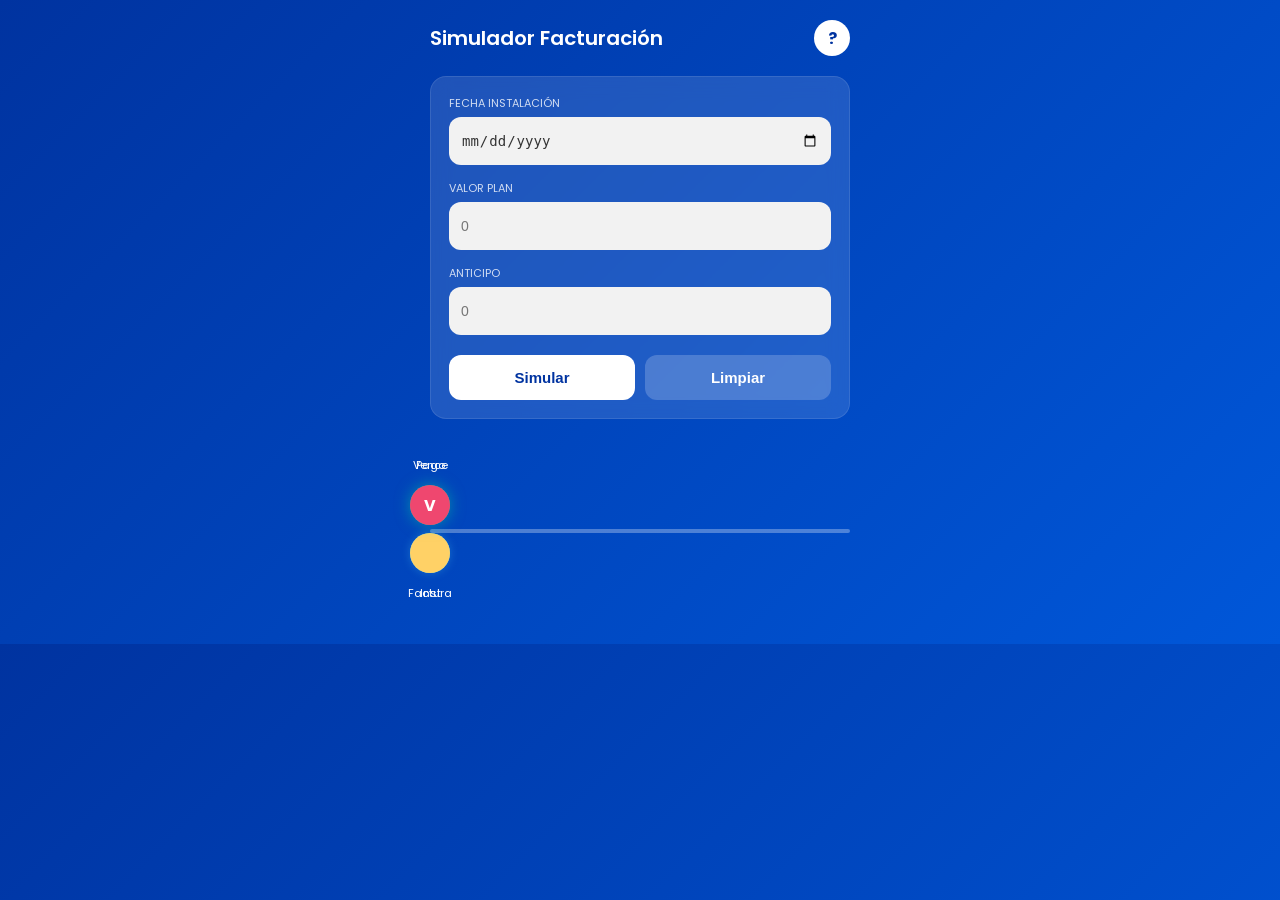
==== commit 3457940a: "Update v2_beta.html" ====
--- a/Versiones/v2_beta.html
+++ b/Versiones/v2_beta.html
@@ -4,7 +4,7 @@
 <head>
     <meta charset="UTF-8">
     <meta name="viewport" content="width=device-width, initial-scale=1.0">
-    <title>Simulador Facturación</title>
+    <title>Simulador Facturación Premium</title>
     <link href="https://fonts.googleapis.com/css2?family=Poppins:wght@300;400;600&display=swap" rel="stylesheet">
 
     <style>
@@ -14,34 +14,48 @@
         .container { max-width: 420px; margin: auto; }
         .header { display: flex; justify-content: space-between; align-items: center; margin-bottom: 20px; }
         .title { font-size: 20px; font-weight: 600; }
-        .help { width: 36px; height: 36px; background: white; color: #0033A0; border-radius: 50%; display: flex; align-items: center; justify-content: center; font-weight: bold; cursor: pointer; }
-        .card { background: rgba(255,255,255,0.12); padding: 18px; border-radius: 16px; margin-bottom: 15px; }
-        label { font-size: 12px; opacity: 0.85; display: block; margin-bottom: 5px; }
-        input { width: 100%; height: 48px; padding: 12px; border-radius: 12px; border: none; font-size: 14px; background: #f2f2f2; margin-bottom: 10px; }
-        .botones { display: flex; gap: 10px; margin-top: 10px; }
+        .help { width: 36px; height: 36px; background: white; color: #0033A0; border-radius: 50%; display: flex; align-items: center; justify-content: center; font-weight: bold; cursor: pointer; transition: 0.2s; }
+        
+        .card { background: rgba(255,255,255,0.12); padding: 18px; border-radius: 16px; margin-bottom: 15px; backdrop-filter: blur(10px); border: 1px solid rgba(255,255,255,0.1); }
+        label { font-size: 11px; opacity: 0.8; display: block; margin-bottom: 5px; text-transform: uppercase; }
+        input { width: 100%; height: 48px; padding: 12px; border-radius: 12px; border: none; font-size: 14px; background: #f2f2f2; margin-bottom: 15px; outline: none; color: #333; }
+        
+        .botones { display: flex; gap: 10px; margin-top: 5px; }
         button { flex: 1; padding: 14px; border: none; border-radius: 12px; background: white; color: #0033A0; font-weight: 600; font-size: 15px; cursor: pointer; }
-        .btn-clear { background: #d9d9d9; color: #333; }
-        .meses { display: flex; justify-content: space-between; margin-top: 10px; font-weight: 600; }
-        .timeline { position: relative; height: 160px; margin-top: 20px; }
-        .line { position: absolute; top: 50%; width: 100%; height: 4px; background: white; }
-        .event { position: absolute; width: 40px; height: 40px; border-radius: 50%; display: flex; align-items: center; justify-content: center; font-weight: bold; }
+        .btn-clear { background: rgba(255,255,255,0.2); color: white; }
+
+        .meses { display: flex; justify-content: space-between; margin-top: 20px; font-weight: 600; opacity: 0.8; font-size: 14px; }
+        
+        .timeline { position: relative; height: 160px; margin-top: 10px; }
+        .line { position: absolute; top: 50%; width: 100%; height: 4px; background: rgba(255,255,255,0.3); border-radius: 2px; }
+        
+        .event { position: absolute; width: 40px; height: 40px; border-radius: 50%; display: flex; align-items: center; justify-content: center; font-weight: bold; transition: left 0.4s cubic-bezier(0.175, 0.885, 0.32, 1.275); z-index: 2; }
         .top { top: 35%; transform: translate(-50%, -50%); }
         .bottom { top: 65%; transform: translate(-50%, -50%); }
-        .install { background: #4CC9F0; }
+        
+        .install { background: #4CC9F0; box-shadow: 0 0 10px rgba(76, 201, 240, 0.3); }
         .invoice { background: #FFD166; color: black; }
-        .pay { background: #06D6A0; }
+        .pay { background: #06D6A0; box-shadow: 0 0 15px rgba(6, 214, 160, 0.5); transition: none; cursor: grab; }
         .charge { background: #EF476F; }
-        .label { position: absolute; font-size: 12px; width: 90px; text-align: center; transform: translateX(-50%); }
-        .label.top { top: 10%; }
-        .label.bottom { top: 80%; }
-        .result { margin-top: 20px; font-size: 15px; }
-        .good { color: #06D6A0; }
-        .bad { color: #EF476F; }
-        .warning { color: #FFD166; font-weight: 600; margin-top: 10px; }
-        .modal { position: fixed; top: 0; left: 0; width: 100%; height: 100%; background: rgba(0,0,0,0.85); display: none; justify-content: center; align-items: center; padding: 20px; }
-        .modal-content { background: white; padding: 15px; border-radius: 12px; max-width: 500px; max-height: 90%; overflow: auto; }
-        .modal-content img { width: 100%; margin-bottom: 12px; border-radius: 8px; }
-        .close { text-align: right; font-weight: bold; cursor: pointer; color: black; margin-bottom: 10px; }
+
+        .label { position: absolute; font-size: 11px; width: 90px; text-align: center; transform: translateX(-50%); transition: left 0.4s ease; }
+        .label.top { top: 5%; }
+        .label.bottom { top: 85%; }
+
+        .result { margin-top: 15px; font-size: 15px; line-height: 1.5; }
+        .good { color: #06D6A0; font-weight: 600; }
+        .warning { color: #FFD166; font-weight: 600; margin-bottom: 5px; display: block; }
+        
+        /* Gráfico de Barras */
+        .chart-container { margin-top: 15px; background: rgba(0,0,0,0.2); padding: 12px; border-radius: 12px; display: none; animation: fadeIn 0.4s ease; }
+        .bar-group { height: 14px; display: flex; border-radius: 7px; overflow: hidden; margin: 10px 0; background: rgba(255,255,255,0.1); }
+        .bar { height: 100%; transition: width 0.6s ease; }
+        .legend { display: flex; justify-content: space-between; font-size: 10px; opacity: 0.8; }
+
+        @keyframes fadeIn { from { opacity: 0; transform: translateY(5px); } to { opacity: 1; transform: translateY(0); } }
+
+        .modal { position: fixed; top: 0; left: 0; width: 100%; height: 100%; background: rgba(0,0,0,0.85); display: none; justify-content: center; align-items: center; padding: 20px; z-index: 100; }
+        .modal-content { background: white; padding: 20px; border-radius: 12px; max-width: 500px; color: #333; }
     </style>
 </head>
 
@@ -69,57 +83,59 @@
 
         <div class="timeline">
             <div class="line"></div>
-            <div class="event install bottom" id="inst"></div>
-            <div class="label bottom" id="instLabel">Inst</div>
-            <div class="event invoice bottom" id="fact"></div>
-            <div class="label bottom" id="factLabel">Factura</div>
-            <div class="event pay top" id="pay">P</div>
-            <div class="label top" id="payLabel">Pago</div>
-            <div class="event charge top" id="vence">V</div>
-            <div class="label top" id="venceLabel">Vence</div>
-            <div class="event invoice bottom" id="fact2" style="display:none">2</div>
-            <div class="label bottom" id="fact2Label" style="display:none">Factura2</div>
-            <div class="event install bottom" id="corte" style="display:none">3</div>
-            <div class="label bottom" id="corteLabel" style="display:none">Corte</div>
-            <div class="event charge top" id="vence2" style="display:none">V</div>
-            <div class="label top" id="vence2Label" style="display:none">Vence</div>
+            <div id="inst" class="event install bottom"></div>
+            <div id="instLabel" class="label bottom">Inst</div>
+            <div id="fact" class="event invoice bottom"></div>
+            <div id="factLabel" class="label bottom">Factura</div>
+            <div id="pay" class="event pay top">P</div>
+            <div id="payLabel" class="label top">Pago</div>
+            <div id="vence" class="event charge top">V</div>
+            <div id="venceLabel" class="label top">Vence</div>
+            
+            <div id="fact2" class="event invoice bottom" style="display:none">2</div>
+            <div id="fact2Label" class="label bottom" style="display:none">Factura 2</div>
+            <div id="corte" class="event install bottom" style="display:none">3</div>
+            <div id="corteLabel" class="label bottom" style="display:none">Corte</div>
+            <div id="vence2" class="event charge top" style="display:none">V</div>
+            <div id="vence2Label" class="label top" style="display:none">Vence</div>
         </div>
 
         <div id="info" class="result"></div>
+
+        <div id="chartFactura" class="chart-container">
+            <span style="font-size: 12px;">Desglose Factura 2:</span>
+            <div class="bar-group">
+                <div id="barSaldo" class="bar" style="background: #FFD166;"></div>
+                <div id="barPlan" class="bar" style="background: #4CC9F0;"></div>
+                <div id="barCargo" class="bar" style="background: #EF476F;"></div>
+            </div>
+            <div class="legend">
+                <span>● Saldo F1</span>
+                <span>● Plan Siguiente</span>
+                <span>● Cargo Adm.</span>
+            </div>
+        </div>
+
         <div id="detalleFacturacion" class="result"></div>
     </div>
 
-    <div class="modal" id="modalAyuda">
+    <div id="modalAyuda" class="modal">
         <div class="modal-content">
-            <div class="close" onclick="cerrarAyuda()">Cerrar ✖</div>
-            <img src="Imagenes/Diapositiva2.PNG">
-            <img src="Imagenes/Diapositiva3.PNG">
-            <img src="Imagenes/Diapositiva4.PNG">
-            <img src="Imagenes/Diapositiva5.PNG">
-            <img src="Imagenes/Diapositiva6.PNG">
-            <img src="Imagenes/Diapositiva7.PNG">
+            <div style="text-align:right; cursor:pointer; font-weight:bold" onclick="cerrarAyuda()">Cerrar ✖</div>
+            <h3 style="margin-bottom:10px">Guía de Ciclos</h3>
+            <p style="font-size:14px">Mueva el botón verde (P) para simular el comportamiento del cliente frente al vencimiento.</p>
         </div>
     </div>
 
     <script>
-        let saldoActual = 0;
         let cicloActual = 0;
-
-        /* TABLA MAESTRA CICLOS */
         const tablaCiclos = {
-            1: { emision: 1, pagoIni: 2, pagoFin: 14, vence: 15, corte: 3 },
-            7: { emision: 7, pagoIni: 8, pagoFin: 20, vence: 21, corte: 9 },
-            15: { emision: 15, pagoIni: 16, pagoFin: 29, vence: 1, corte: 17 },
-            21: { emision: 21, pagoIni: 22, pagoFin: 3, vence: 5, corte: 4 }
+            1: { vence: 15, corte: 3 },
+            7: { vence: 21, corte: 9 },
+            15: { vence: 1, corte: 17 },
+            21: { vence: 5, corte: 4 }
         };
 
-        function formatoPeriodo(fecha) {
-            let year = fecha.getFullYear();
-            let mes = (fecha.getMonth() + 1).toString().padStart(2, "0");
-            return year + mes;
-        }
-
-        // Mejora: Función para asignar ciclo respetando la imagen de reglas
         function obtenerCicloAsignado(dia) {
             if (dia >= 1 && dia <= 6) return 7;
             if (dia >= 7 && dia <= 14) return 15;
@@ -130,71 +146,39 @@
 
         function simular() {
             let fechaStr = document.getElementById("fecha").value;
-            if (!fechaStr) {
-                alert("Ingrese fecha instalación");
-                return;
-            }
+            if (!fechaStr) return alert("Ingrese fecha");
 
             let fecha = new Date(fechaStr + 'T00:00:00');
             let dia = fecha.getDate();
-
-            // Corrección Ciclo: Regla de asignación según imagen 2
             cicloActual = obtenerCicloAsignado(dia);
-            let datos = tablaCiclos[cicloActual];
-
-            // Renderizar encabezados de meses
-            let mes1Date = new Date(fecha.getFullYear(), fecha.getMonth(), 1);
-            let mes2Date = new Date(fecha.getFullYear(), fecha.getMonth() + 1, 1);
-            let mes3Date = new Date(fecha.getFullYear(), fecha.getMonth() + 2, 1);
-
-            let mes1 = formatoPeriodo(mes1Date);
-            let mes2 = formatoPeriodo(mes2Date);
-            meses.innerHTML = `<span>${mes1}</span><span>${mes2}</span>`;
-
-            /* ESCALA TIMELINE MEJORADA (Escala sobre 60 días para 2 meses) */
-            // Posición Instalación
+            
+            let m1 = fecha.getFullYear() + (fecha.getMonth() + 1).toString().padStart(2, "0");
+            let f2 = new Date(fecha.getFullYear(), fecha.getMonth() + 1, 1);
+            let m2 = f2.getFullYear() + (f2.getMonth() + 1).toString().padStart(2, "0");
+            document.getElementById("meses").innerHTML = `<span>${m1}</span><span>${m2}</span>`;
+
             let posInst = (dia / 60) * 100;
-
-            // Posición Factura (Si el ciclo es menor al día de inst, va al mes siguiente)
-            let posFact;
-            if (cicloActual <= dia && cicloActual !== 1) {
-                posFact = ((30 + cicloActual) / 60) * 100;
-            } else if (cicloActual === 1) {
-                posFact = ((30 + 1) / 60) * 100;
-            } else {
-                posFact = (cicloActual / 60) * 100;
-            }
-
-            // Vencimiento Factura 1
-            let posVence;
-            let diaVence = datos.vence;
-            if (diaVence < cicloActual) { // Caso donde vence el mes siguiente (Ciclo 15 vence el 1, Ciclo 21 vence el 5)
-                posVence = posFact + ((diaVence + (30 - cicloActual)) / 60 * 100);
-            } else {
-                posVence = (posFact - (cicloActual / 60 * 100)) + (diaVence / 60 * 100);
-                // Ajuste para meses cruzados
-                if (posVence < posFact) posVence += 50; 
-            }
-
-            let posPay = posVence - 5; // Pago sugerido antes de vencer
+            let posFact = (cicloActual <= dia && cicloActual !== 1) ? ((30 + cicloActual) / 60) * 100 : (cicloActual === 1 ? 52 : (cicloActual / 60) * 100);
+            let posVence = posFact + (tablaCiclos[cicloActual].vence < cicloActual ? (tablaCiclos[cicloActual].vence + (30 - cicloActual)) / 60 * 100 : (tablaCiclos[cicloActual].vence - cicloActual) / 60 * 100);
 
             setPos("inst", "instLabel", posInst, dia);
             setPos("fact", "factLabel", posFact, cicloActual);
-            setPos("pay", "payLabel", posPay, "P");
-            setPos("vence", "venceLabel", posVence, "V");
-
+            setPos("vence", "venceLabel", Math.min(posVence, 94), "V");
+            setPos("pay", "payLabel", Math.min(posVence - 8, 85), "P");
+
+            actualizarTextos(f2, tablaCiclos[cicloActual].vence);
             mostrarEstadoNormal();
-
-            // Cálculo de fechas para el detalle inferior
-            let fVence1 = new Date(mes2Date.getFullYear(), mes2Date.getMonth(), diaVence);
-            if (diaVence > 10 && cicloActual === 1) fVence1.setMonth(fVence1.getMonth() - 1);
-            
-            let fVence2 = new Date(fVence1.getFullYear(), fVence1.getMonth() + 1, diaVence);
-
-            detalleFacturacion.innerHTML = `
+        }
+
+        function actualizarTextos(mes2Date, diaVence) {
+            let fV1 = new Date(mes2Date.getFullYear(), mes2Date.getMonth(), diaVence);
+            if (diaVence > 10 && cicloActual === 1) fV1.setMonth(fV1.getMonth() - 1);
+            let fV2 = new Date(fV1.getFullYear(), fV1.getMonth() + 1, diaVence);
+
+            document.getElementById("detalleFacturacion").innerHTML = `
                 Ciclo asignado: <strong>${cicloActual}</strong><br>
-                Vencimiento Factura 1: <strong>${fVence1.toLocaleDateString()}</strong><br>
-                Vencimiento Factura 2: <strong>${fVence2.toLocaleDateString()}</strong>
+                Vencimiento Factura 1: <strong>${fV1.toLocaleDateString()}</strong>
+                <div id="venceF2Detalle" style="display:none; color:#FFD166; margin-top:5px">Vencimiento Factura 2: <strong>${fV2.toLocaleDateString()}</strong></div>
             `;
         }
 
@@ -205,97 +189,62 @@
         }
 
         const pago = document.getElementById("pay");
-        const payLabel = document.getElementById("payLabel");
-
-        pago.addEventListener("touchmove", move);
-        pago.addEventListener("mousemove", move);
-
-        function move(e) {
-            let timeline = document.querySelector(".timeline");
-            let rect = timeline.getBoundingClientRect();
-            let x = e.touches ? e.touches[0].clientX : e.clientX;
-            let pos = (x - rect.left) / rect.width * 100;
-
-            if (pos < 0) pos = 0;
-            if (pos > 100) pos = 100;
+        const move = (e) => {
+            let rect = document.querySelector(".timeline").getBoundingClientRect();
+            let x = (e.touches ? e.touches[0].clientX : e.clientX) - rect.left;
+            let pos = Math.max(0, Math.min(100, (x / rect.width) * 100));
 
             pago.style.left = pos + "%";
-            payLabel.style.left = pos + "%";
-
-            let venceLeft = parseFloat(document.getElementById("vence").style.left);
-
-            if (pos > venceLeft) {
+            document.getElementById("payLabel").style.left = pos + "%";
+
+            let vPos = parseFloat(document.getElementById("vence").style.left);
+            if (pos > vPos) {
                 expandir();
+                document.getElementById("venceF2Detalle").style.display = "block";
+                document.getElementById("chartFactura").style.display = "block";
             } else {
                 contraer();
                 mostrarEstadoNormal();
+                document.getElementById("venceF2Detalle").style.display = "none";
+                document.getElementById("chartFactura").style.display = "none";
             }
-        }
+        };
+
+        pago.addEventListener("mousedown", () => document.addEventListener("mousemove", move));
+        document.addEventListener("mouseup", () => document.removeEventListener("mousemove", move));
+        pago.addEventListener("touchstart", () => document.addEventListener("touchmove", move));
+        document.addEventListener("touchend", () => document.removeEventListener("touchmove", move));
 
         function expandir() {
-            fact2.style.display = "flex";
-            fact2Label.style.display = "block";
-            corte.style.display = "flex";
-            corteLabel.style.display = "block";
-            vence2.style.display = "flex";
-            vence2Label.style.display = "block";
-
-            let datos = tablaCiclos[cicloActual];
-            let factura2 = cicloActual;
-            let corteDia = datos.corte;
-
-            let posV1 = parseFloat(document.getElementById("vence").style.left);
-            let posFact2 = posV1 + 15;
-            let posCorte = posFact2 + 5;
-            let posVence2 = posFact2 + 15;
-
-            setPos("fact2", "fact2Label", posFact2, factura2);
-            setPos("corte", "corteLabel", posCorte, corteDia);
-            setPos("vence2", "vence2Label", posVence2 > 98 ? 98 : posVence2, "V");
-
-            let fecha = new Date(document.getElementById("fecha").value + 'T00:00:00');
-            let m1 = formatoPeriodo(fecha);
-            let m2 = formatoPeriodo(new Date(fecha.getFullYear(), fecha.getMonth() + 1, 1));
-            let m3 = formatoPeriodo(new Date(fecha.getFullYear(), fecha.getMonth() + 2, 1));
-            meses.innerHTML = `<span>${m1}</span><span>${m2}</span><span>${m3}</span>`;
-
-            let plan = parseFloat(document.getElementById("plan").value) || 0;
-            let anticipo = parseFloat(document.getElementById("anticipo").value) || 0;
-            saldoActual = plan - anticipo;
-            let total = plan + saldoActual + 12000;
-
-            info.innerHTML = `<div class="warning">⚠ Cliente no pagó la primera factura</div>
-                Saldo factura 1: ${saldoActual.toLocaleString()}<br>
-                Plan siguiente factura: ${plan.toLocaleString()}<br>
-                Cargo administrativo: 12.000<br><br>
-                <strong style="font-size:20px;color:#FFD166">Total Factura 2: ${total.toLocaleString()}</strong>`;
+            ["fact2", "fact2Label", "corte", "corteLabel", "vence2", "vence2Label"].forEach(id => document.getElementById(id).style.display = id.includes("Label") ? "block" : "flex");
+            let vPos = parseFloat(document.getElementById("vence").style.left);
+            setPos("fact2", "fact2Label", Math.min(vPos + 12, 85), cicloActual);
+            setPos("corte", "corteLabel", Math.min(vPos + 18, 90), tablaCiclos[cicloActual].corte);
+            setPos("vence2", "vence2Label", Math.min(vPos + 28, 98), "V");
+
+            let p = parseFloat(document.getElementById("plan").value) || 0;
+            let a = parseFloat(document.getElementById("anticipo").value) || 0;
+            let s = p - a;
+            let total = p + s + 12000;
+
+            document.getElementById("info").innerHTML = `<span class="warning">⚠ No se registró pago de Factura 1</span><strong style="font-size:18px; color:#FFD166">Total Factura 2: ${total.toLocaleString()}</strong>`;
+            document.getElementById("barSaldo").style.width = (s / total * 100) + "%";
+            document.getElementById("barPlan").style.width = (p / total * 100) + "%";
+            document.getElementById("barCargo").style.width = (12000 / total * 100) + "%";
         }
 
         function contraer() {
-            fact2.style.display = "none";
-            fact2Label.style.display = "none";
-            corte.style.display = "none";
-            corteLabel.style.display = "none";
-            vence2.style.display = "none";
-            vence2Label.style.display = "none";
+            ["fact2", "fact2Label", "corte", "corteLabel", "vence2", "vence2Label"].forEach(id => document.getElementById(id).style.display = "none");
         }
 
         function mostrarEstadoNormal() {
-            let plan = parseFloat(document.getElementById("plan").value) || 0;
-            let anticipo = parseFloat(document.getElementById("anticipo").value) || 0;
-            saldoActual = plan - anticipo;
-            info.innerHTML = `Saldo primera factura: ${saldoActual.toLocaleString()}<br>
-                <span class="good">Pago dentro del plazo</span>`;
+            let p = parseFloat(document.getElementById("plan").value) || 0;
+            let a = parseFloat(document.getElementById("anticipo").value) || 0;
+            document.getElementById("info").innerHTML = `Saldo factura 1: ${(p - a).toLocaleString()}<br><span class="good">Pago dentro del plazo ✓</span>`;
         }
 
         function limpiar() {
-            document.getElementById("fecha").value = "";
-            document.getElementById("plan").value = "";
-            document.getElementById("anticipo").value = "";
-            meses.innerHTML = "";
-            info.innerHTML = "";
-            detalleFacturacion.innerHTML = "";
-            contraer();
+            location.reload();
         }
 
         function abrirAyuda() { document.getElementById("modalAyuda").style.display = "flex"; }
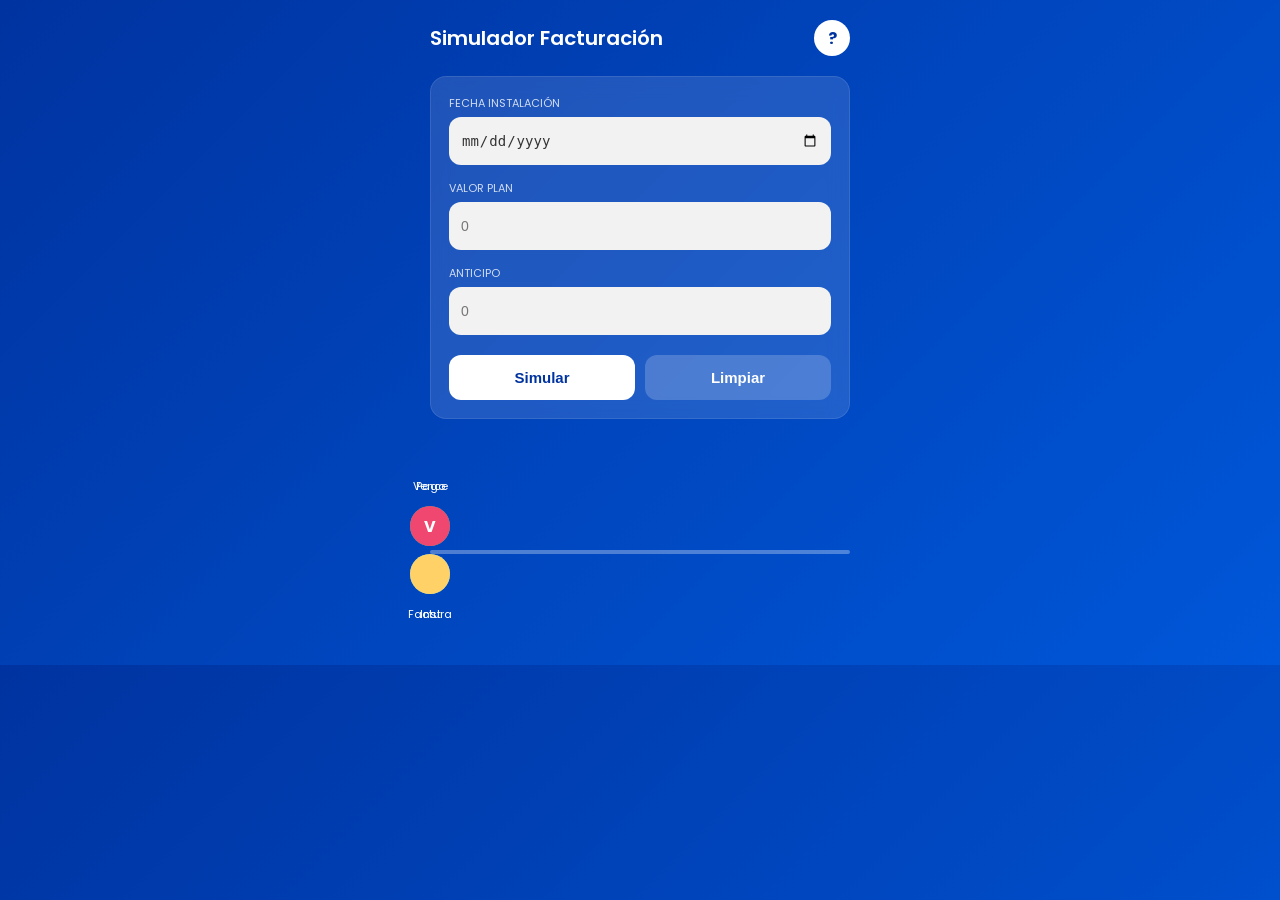
==== commit d4af9930: "Update v2_beta.html" ====
--- a/Versiones/v2_beta.html
+++ b/Versiones/v2_beta.html
@@ -1,12 +1,10 @@
 <!DOCTYPE html>
 <html lang="es">
-
 <head>
     <meta charset="UTF-8">
     <meta name="viewport" content="width=device-width, initial-scale=1.0">
-    <title>Simulador Facturación Premium</title>
+    <title>Simulador Facturación V1</title>
     <link href="https://fonts.googleapis.com/css2?family=Poppins:wght@300;400;600&display=swap" rel="stylesheet">
-
     <style>
         :root { --tigo: #0033A0; --tigo2: #0057D9; }
         * { box-sizing: border-box; margin: 0; padding: 0; }
@@ -14,8 +12,11 @@
         .container { max-width: 420px; margin: auto; }
         .header { display: flex; justify-content: space-between; align-items: center; margin-bottom: 20px; }
         .title { font-size: 20px; font-weight: 600; }
-        .help { width: 36px; height: 36px; background: white; color: #0033A0; border-radius: 50%; display: flex; align-items: center; justify-content: center; font-weight: bold; cursor: pointer; transition: 0.2s; }
-        
+        
+        /* Botón de Ayuda */
+        .help { width: 36px; height: 36px; background: white; color: #0033A0; border-radius: 50%; display: flex; align-items: center; justify-content: center; font-weight: bold; cursor: pointer; transition: 0.3s; }
+        .help:hover { transform: scale(1.1); background: #f0f0f0; }
+
         .card { background: rgba(255,255,255,0.12); padding: 18px; border-radius: 16px; margin-bottom: 15px; backdrop-filter: blur(10px); border: 1px solid rgba(255,255,255,0.1); }
         label { font-size: 11px; opacity: 0.8; display: block; margin-bottom: 5px; text-transform: uppercase; }
         input { width: 100%; height: 48px; padding: 12px; border-radius: 12px; border: none; font-size: 14px; background: #f2f2f2; margin-bottom: 15px; outline: none; color: #333; }
@@ -24,7 +25,7 @@
         button { flex: 1; padding: 14px; border: none; border-radius: 12px; background: white; color: #0033A0; font-weight: 600; font-size: 15px; cursor: pointer; }
         .btn-clear { background: rgba(255,255,255,0.2); color: white; }
 
-        .meses { display: flex; justify-content: space-between; margin-top: 20px; font-weight: 600; opacity: 0.8; font-size: 14px; }
+        .meses { display: flex; justify-content: space-between; margin-top: 20px; font-weight: 600; opacity: 0.8; font-size: 14px; min-height: 21px; }
         
         .timeline { position: relative; height: 160px; margin-top: 10px; }
         .line { position: absolute; top: 50%; width: 100%; height: 4px; background: rgba(255,255,255,0.3); border-radius: 2px; }
@@ -33,9 +34,9 @@
         .top { top: 35%; transform: translate(-50%, -50%); }
         .bottom { top: 65%; transform: translate(-50%, -50%); }
         
-        .install { background: #4CC9F0; box-shadow: 0 0 10px rgba(76, 201, 240, 0.3); }
+        .install { background: #4CC9F0; }
         .invoice { background: #FFD166; color: black; }
-        .pay { background: #06D6A0; box-shadow: 0 0 15px rgba(6, 214, 160, 0.5); transition: none; cursor: grab; }
+        .pay { background: #06D6A0; transition: none; cursor: grab; }
         .charge { background: #EF476F; }
 
         .label { position: absolute; font-size: 11px; width: 90px; text-align: center; transform: translateX(-50%); transition: left 0.4s ease; }
@@ -46,19 +47,15 @@
         .good { color: #06D6A0; font-weight: 600; }
         .warning { color: #FFD166; font-weight: 600; margin-bottom: 5px; display: block; }
         
-        /* Gráfico de Barras */
-        .chart-container { margin-top: 15px; background: rgba(0,0,0,0.2); padding: 12px; border-radius: 12px; display: none; animation: fadeIn 0.4s ease; }
-        .bar-group { height: 14px; display: flex; border-radius: 7px; overflow: hidden; margin: 10px 0; background: rgba(255,255,255,0.1); }
-        .bar { height: 100%; transition: width 0.6s ease; }
-        .legend { display: flex; justify-content: space-between; font-size: 10px; opacity: 0.8; }
-
-        @keyframes fadeIn { from { opacity: 0; transform: translateY(5px); } to { opacity: 1; transform: translateY(0); } }
-
-        .modal { position: fixed; top: 0; left: 0; width: 100%; height: 100%; background: rgba(0,0,0,0.85); display: none; justify-content: center; align-items: center; padding: 20px; z-index: 100; }
-        .modal-content { background: white; padding: 20px; border-radius: 12px; max-width: 500px; color: #333; }
+        /* Modal Estilizado */
+        .modal { position: fixed; top: 0; left: 0; width: 100%; height: 100%; background: rgba(0,0,0,0.9); display: none; justify-content: center; align-items: center; padding: 20px; z-index: 1000; }
+        .modal-content { background: white; padding: 15px; border-radius: 16px; max-width: 500px; width: 100%; max-height: 90vh; overflow-y: auto; position: relative; color: #333; }
+        .modal-content img { width: 100%; border-radius: 8px; margin-bottom: 15px; border: 1px solid #ddd; }
+        .close-modal { position: sticky; top: 0; background: white; text-align: right; padding-bottom: 10px; font-size: 18px; font-weight: bold; cursor: pointer; color: #0033A0; z-index: 10; }
+
+        @keyframes fadeIn { from { opacity: 0; } to { opacity: 1; } }
     </style>
 </head>
-
 <body>
     <div class="container">
         <div class="header">
@@ -101,34 +98,24 @@
         </div>
 
         <div id="info" class="result"></div>
-
-        <div id="chartFactura" class="chart-container">
-            <span style="font-size: 12px;">Desglose Factura 2:</span>
-            <div class="bar-group">
-                <div id="barSaldo" class="bar" style="background: #FFD166;"></div>
-                <div id="barPlan" class="bar" style="background: #4CC9F0;"></div>
-                <div id="barCargo" class="bar" style="background: #EF476F;"></div>
-            </div>
-            <div class="legend">
-                <span>● Saldo F1</span>
-                <span>● Plan Siguiente</span>
-                <span>● Cargo Adm.</span>
-            </div>
-        </div>
-
         <div id="detalleFacturacion" class="result"></div>
     </div>
 
     <div id="modalAyuda" class="modal">
         <div class="modal-content">
-            <div style="text-align:right; cursor:pointer; font-weight:bold" onclick="cerrarAyuda()">Cerrar ✖</div>
-            <h3 style="margin-bottom:10px">Guía de Ciclos</h3>
-            <p style="font-size:14px">Mueva el botón verde (P) para simular el comportamiento del cliente frente al vencimiento.</p>
+            <div class="close-modal" onclick="cerrarAyuda()">CERRAR ✖</div>
+            <img src="Imagenes/Diapositiva2.PNG" alt="Guía 2">
+            <img src="Imagenes/Diapositiva3.PNG" alt="Guía 3">
+            <img src="Imagenes/Diapositiva4.PNG" alt="Guía 4">
+            <img src="Imagenes/Diapositiva5.PNG" alt="Guía 5">
+            <img src="Imagenes/Diapositiva6.PNG" alt="Guía 6">
+            <img src="Imagenes/Diapositiva7.PNG" alt="Guía 7">
         </div>
     </div>
 
     <script>
         let cicloActual = 0;
+        let fechaBase = null;
         const tablaCiclos = {
             1: { vence: 15, corte: 3 },
             7: { vence: 21, corte: 9 },
@@ -136,6 +123,11 @@
             21: { vence: 5, corte: 4 }
         };
 
+        function formatoPeriodo(fecha) {
+            return fecha.getFullYear() + (fecha.getMonth() + 1).toString().padStart(2, "0");
+        }
+
+        // Regla de Oro: Asignación según tabla
         function obtenerCicloAsignado(dia) {
             if (dia >= 1 && dia <= 6) return 7;
             if (dia >= 7 && dia <= 14) return 15;
@@ -146,16 +138,13 @@
 
         function simular() {
             let fechaStr = document.getElementById("fecha").value;
-            if (!fechaStr) return alert("Ingrese fecha");
-
-            let fecha = new Date(fechaStr + 'T00:00:00');
-            let dia = fecha.getDate();
+            if (!fechaStr) return alert("Ingrese fecha instalación");
+
+            fechaBase = new Date(fechaStr + 'T00:00:00');
+            let dia = fechaBase.getDate();
             cicloActual = obtenerCicloAsignado(dia);
             
-            let m1 = fecha.getFullYear() + (fecha.getMonth() + 1).toString().padStart(2, "0");
-            let f2 = new Date(fecha.getFullYear(), fecha.getMonth() + 1, 1);
-            let m2 = f2.getFullYear() + (f2.getMonth() + 1).toString().padStart(2, "0");
-            document.getElementById("meses").innerHTML = `<span>${m1}</span><span>${m2}</span>`;
+            actualizarMeses(false);
 
             let posInst = (dia / 60) * 100;
             let posFact = (cicloActual <= dia && cicloActual !== 1) ? ((30 + cicloActual) / 60) * 100 : (cicloActual === 1 ? 52 : (cicloActual / 60) * 100);
@@ -166,8 +155,19 @@
             setPos("vence", "venceLabel", Math.min(posVence, 94), "V");
             setPos("pay", "payLabel", Math.min(posVence - 8, 85), "P");
 
-            actualizarTextos(f2, tablaCiclos[cicloActual].vence);
+            actualizarTextos(new Date(fechaBase.getFullYear(), fechaBase.getMonth() + 1, 1), tablaCiclos[cicloActual].vence);
             mostrarEstadoNormal();
+        }
+
+        function actualizarMeses(mostrarTercero) {
+            if (!fechaBase) return;
+            let m1 = formatoPeriodo(fechaBase);
+            let f2 = new Date(fechaBase.getFullYear(), fechaBase.getMonth() + 1, 1);
+            let m2 = formatoPeriodo(f2);
+            let f3 = new Date(fechaBase.getFullYear(), fechaBase.getMonth() + 2, 1);
+            let m3 = formatoPeriodo(f3);
+
+            document.getElementById("meses").innerHTML = `<span>${m1}</span><span>${m2}</span>${mostrarTercero ? `<span>${m3}</span>` : ''}`;
         }
 
         function actualizarTextos(mes2Date, diaVence) {
@@ -178,7 +178,7 @@
             document.getElementById("detalleFacturacion").innerHTML = `
                 Ciclo asignado: <strong>${cicloActual}</strong><br>
                 Vencimiento Factura 1: <strong>${fV1.toLocaleDateString()}</strong>
-                <div id="venceF2Detalle" style="display:none; color:#FFD166; margin-top:5px">Vencimiento Factura 2: <strong>${fV2.toLocaleDateString()}</strong></div>
+                <div id="venceF2Detalle" style="display:none; color:white; margin-top:5px">Vencimiento Factura 2: <strong>${fV2.toLocaleDateString()}</strong></div>
             `;
         }
 
@@ -200,13 +200,13 @@
             let vPos = parseFloat(document.getElementById("vence").style.left);
             if (pos > vPos) {
                 expandir();
+                actualizarMeses(true);
                 document.getElementById("venceF2Detalle").style.display = "block";
-                document.getElementById("chartFactura").style.display = "block";
             } else {
                 contraer();
+                actualizarMeses(false);
                 mostrarEstadoNormal();
                 document.getElementById("venceF2Detalle").style.display = "none";
-                document.getElementById("chartFactura").style.display = "none";
             }
         };
 
@@ -227,10 +227,12 @@
             let s = p - a;
             let total = p + s + 12000;
 
-            document.getElementById("info").innerHTML = `<span class="warning">⚠ No se registró pago de Factura 1</span><strong style="font-size:18px; color:#FFD166">Total Factura 2: ${total.toLocaleString()}</strong>`;
-            document.getElementById("barSaldo").style.width = (s / total * 100) + "%";
-            document.getElementById("barPlan").style.width = (p / total * 100) + "%";
-            document.getElementById("barCargo").style.width = (12000 / total * 100) + "%";
+            document.getElementById("info").innerHTML = `
+                <span class="warning">⚠ Cliente no pagó la primera factura</span>
+                Saldo factura 1: ${s.toLocaleString()}<br>
+                Plan siguiente factura: ${p.toLocaleString()}<br>
+                Cargo administrativo: 12.000<br><br>
+                <strong style="font-size:20px; color:#FFD166">Total Factura 2: ${total.toLocaleString()}</strong>`;
         }
 
         function contraer() {
@@ -240,13 +242,12 @@
         function mostrarEstadoNormal() {
             let p = parseFloat(document.getElementById("plan").value) || 0;
             let a = parseFloat(document.getElementById("anticipo").value) || 0;
-            document.getElementById("info").innerHTML = `Saldo factura 1: ${(p - a).toLocaleString()}<br><span class="good">Pago dentro del plazo ✓</span>`;
-        }
-
-        function limpiar() {
-            location.reload();
-        }
-
+            document.getElementById("info").innerHTML = `Saldo primera factura: ${(p - a).toLocaleString()}<br><span class="good">Pago dentro del plazo</span>`;
+        }
+
+        function limpiar() { location.reload(); }
+        
+        // Funciones del Modal
         function abrirAyuda() { document.getElementById("modalAyuda").style.display = "flex"; }
         function cerrarAyuda() { document.getElementById("modalAyuda").style.display = "none"; }
     </script>
